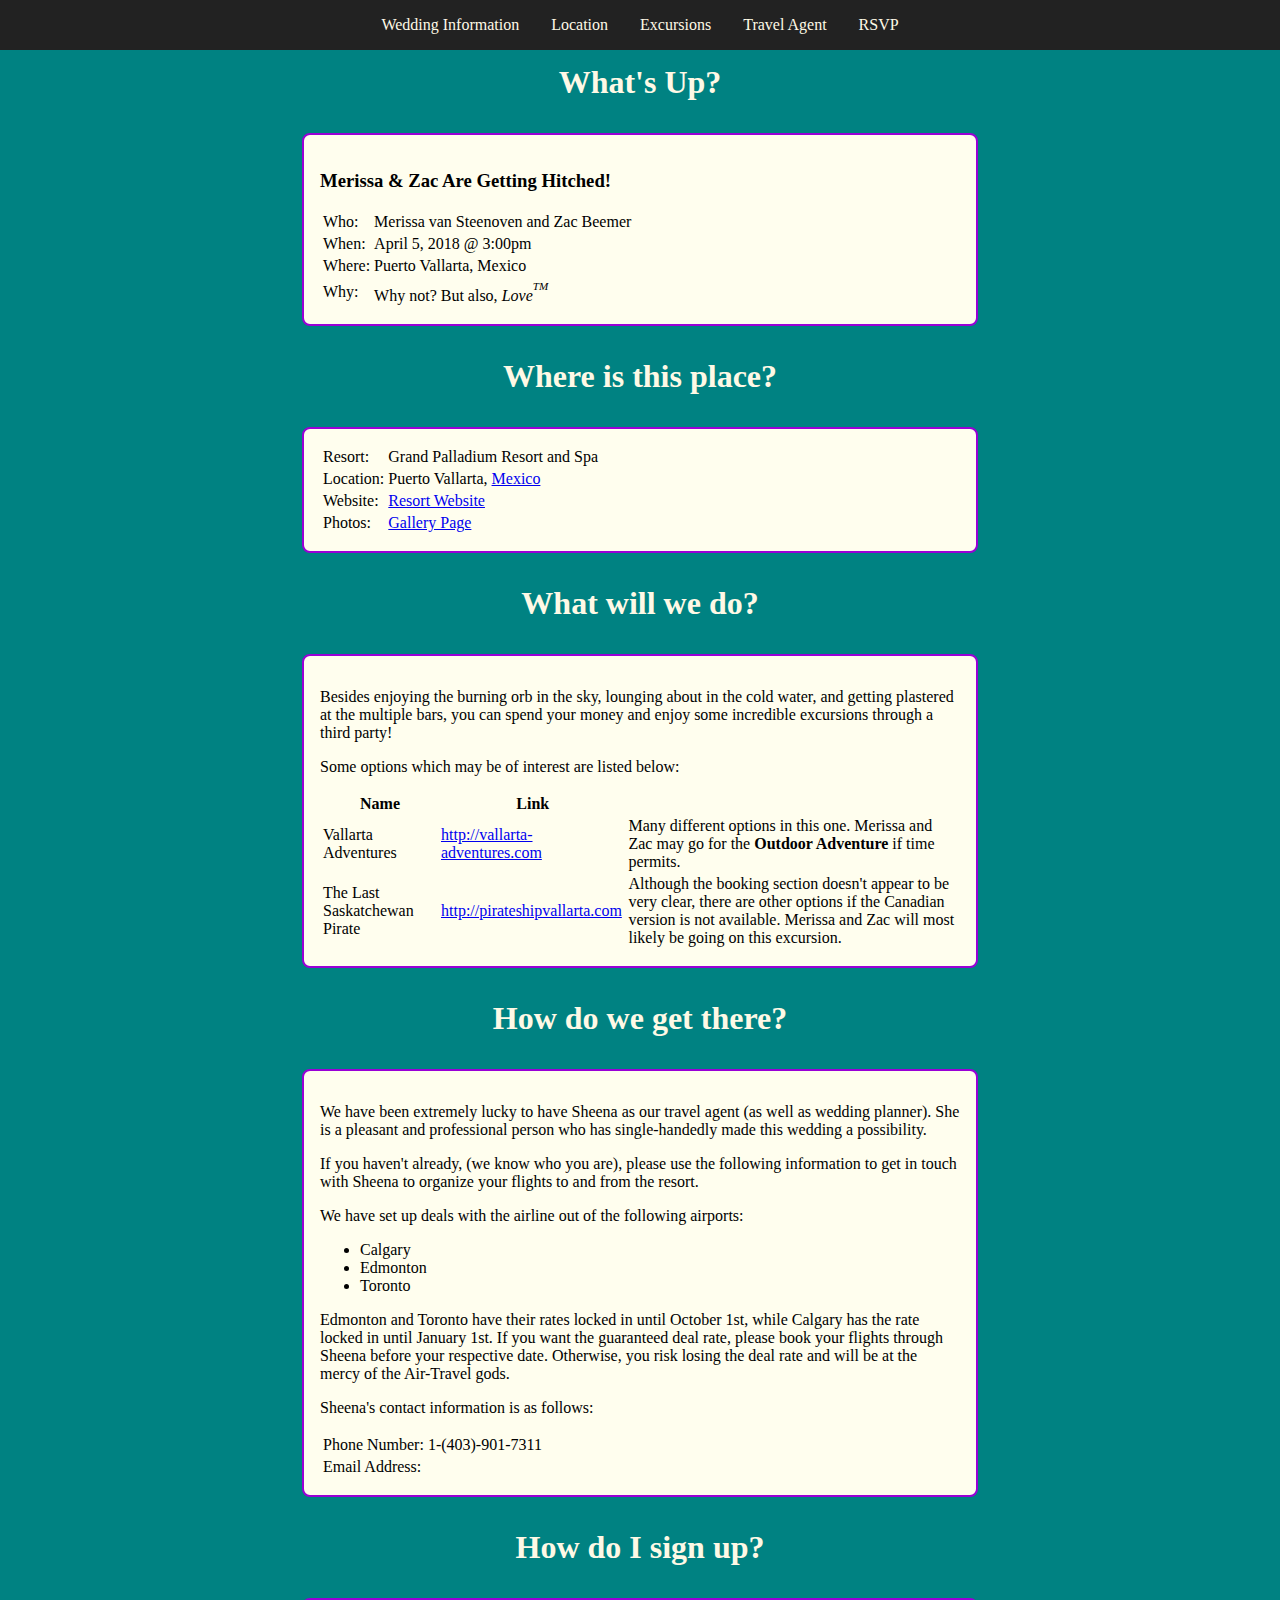
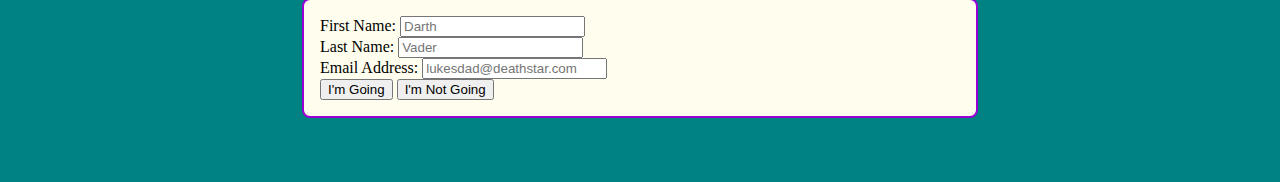
==== html/index.html @ 17cbad7b "Move html into its own folder" ====
<!DOCTYPE html>
<html>
<!-- Colors -->
<!-- Purple: #9900D6 -->
<!-- Teal: #008282 -->
<!-- Cream: #FEF9E6 -->

    <head>
        <title>Beemer Wedding</title>
        <link rel="stylesheet" href="../css/style.css" />
    </head>
    <header>
        <nav id="menu">
            <ul>
                <li><a href="#wedding">Wedding Information</a></li>
                <li><a href="#location">Location</a></li>
                <li><a href="#excursions">Excursions</a></li>
                <li><a href="#travel-agent">Travel Agent</a></li>
                <li><a href="#rsvp">RSVP</a></li>
            </ul>
        </nav>
    </header>
    <body>
        <section id="wedding-section">
            <span class="navbar-padding" id="wedding"></span>
            <h1>What's Up?</h1>

            <div id="wedding-information" class="information">
                <h3>Merissa & Zac Are Getting Hitched!</h3>
                <table>
                    <tr>
                        <td class="info-label">Who:</td>
                        <td>Merissa van Steenoven and Zac Beemer</td>
                    </tr>
                    <tr>
                        <td class="info-label">When:</td>
                        <td>April 5, 2018 @ 3:00pm</td>
                    </tr>
                    <tr>
                        <td class="info-label">Where:</td>
                        <td>Puerto Vallarta, Mexico</td>
                    </tr>
                    <tr>
                        <td class="info-label">Why:</td>
                        <td>Why not? But also, <em>Love<sup><sup>TM</sup></sup></em></td>
                    </tr>
                </table>
            </div>
        </section>
        <section id="location-section">
            <span class="navbar-padding" id="location"></span>
            <h1>Where is this place?</h1>
            <div id="resort-info" class="information">
                <table>
                    <tr>
                        <td class="info-label">Resort:</td>
                        <td>Grand Palladium Resort and Spa</td>
                    </tr>
                    <tr>
                        <td class="info-label">Location:</td>
                        <td>Puerto Vallarta, <a href="https://www.youtube.com/watch?v=QGgGCvuez14">Mexico</a>
                        </td>
                    </tr>
                    <tr>
                        <td class="info-label">Website:</td>
                        <td><a href="https://www.palladiumhotelgroup.com/en/riviera-nayarit/palladium-vallarta-resort-spa/" name="spa-website">Resort Website</a></td>
                    </tr>
                    <tr>
                        <td class="info-label">Photos:</td>
                        <td>
                            <a href="./photos.html" name=gallery-page">Gallery Page</a>
                        </td>
                    </tr>
                </table>
            </div>
        </section>
        <section id="excursions-section">
            <span class="navbar-padding" id="excursions"></span>
            <h1>What will we do?</h1>
            <div id="excursions-info" class="information">
                <p>Besides enjoying the burning orb in the sky, lounging about in the cold water, and getting plastered at the multiple bars,
                you can spend your money and enjoy some incredible excursions through a third party!</p>
                <p>Some options which may be of interest are listed below:</p>
                <table>
                    <tr>
                        <th>Name</th>
                        <th>Link</th>
                        <th></th>
                    </tr>
                    <tr>
                        <td>Vallarta Adventures</td>
                        <td>
                            <a href="http://www.vallarta-adventures.com/tours">http://vallarta-adventures.com</a>
                        </td>
                        <td>Many different options in this one. Merissa and Zac may go for the <b>Outdoor Adventure</b> if time permits.</td>
                    </tr>
                    <tr>
                        <td>The Last Saskatchewan Pirate</td>
                        <td>
                            <a href="http://www.pirateshipvallarta.com/the-last-canadian-pirate-night">http://pirateshipvallarta.com</a>
                        </td>
                        <td>Although the booking section doesn't appear to be very clear, there are other options if the Canadian version
                        is not available. Merissa and Zac will most likely be going on this excursion.</td>
                    </tr>
                </table>
            </div>
        </section>
        <section id="travel-agent-section">
            <span class="navbar-padding" id="travel-agent"></span>
            <h1>How do we get there?</h1>
            <div id="travel-agent-info" class="information">
                <p>
                    We have been extremely lucky to have Sheena as our travel agent (as well as wedding planner).
                    She is a pleasant and professional person who has single-handedly made this wedding a possibility.
                </p>
                <p>
                    If you haven't already, (we know who you are), please use the following information to get in touch with Sheena to
                    organize your flights to and from the resort.
                </p>
                <p>
                    We have set up deals with the airline out of the following airports:
                </p>
                <ul>
                    <li>Calgary</li>
                    <li>Edmonton</li>
                    <li>Toronto</li>
                </ul>
                <p>
                    Edmonton and Toronto have their rates locked in until October 1st, while Calgary has the rate locked in until January 1st.
                    If you want the guaranteed deal rate, please book your flights through Sheena before your respective date. Otherwise,
                    you risk losing the deal rate and will be at the mercy of the Air-Travel gods.
                </p>
                <p>
                    Sheena's contact information is as follows:
                </p>
                <table>
                    <tr>
                        <td>Phone Number:</td>
                        <td>1-(403)-901-7311</td>
                    </tr>
                    <tr>
                        <td>Email Address:</td>
                        <td></td>
                    </tr>
                </table>
            </div>
        </section>
        <section id="rsvp-section">
            <span class="navbar-padding" id="rsvp"></span>
            <h1>How do I sign up?</h1>
            <div id="rsvp-form" class="information">
                <form method="post" action="#wedding">
                    <label id="first-name-label">
                        First Name:
                        <input name="first-name" placeholder="Darth" required/>
                    </label>
                    <br/>
                    <label id="last-name-label">
                        Last Name:
                        <input name="last-name" placeholder="Vader" required/>
                    </label>
                    <br/>
                    <label id="email-address-label">
                        Email Address:
                        <input name="email-address" placeholder="lukesdad@deathstar.com" required/>
                    </label>
                    <br/>
                    <button name="yes-response" value="I'm Going">I'm Going</button>
                    <button name="no-response" value="I'm Not Going">I'm Not Going</button>
                </form>
            </div>
        </section>
    </body>
</html>
---- css/style.css ----
/*
Colors:
    Purple: #9900D6
    Teal: #008282
    Cream: #FEF9E6
*/

body {
    padding-top: 2em;
    background-color: #008282;
    margin: 0;
}

div#wedding_information > table {

}

section#rsvp > form {

}

h1 {
    margin: 1em auto;
    width: 100%;
    text-align: center;
    color: #FEF9E6;
}

nav {
    position: fixed;
    top: 0;
    left: 0;
    background-color: #222222;
    width: 100%;
    text-align: center;
    overflow: hidden;
}

nav > ul {
    display: table;
    list-style-type: none;
    margin: auto;
    padding: 0;
}

nav > ul > li {
    vertical-align: top;
    display: table-cell;
    margin: 0 auto;
}

nav > ul > li > a {
    display: block;
    text-align: center;
    height: 100%;
    padding: 1em;
    margin: auto;
    color: #FEF9E6;
    text-decoration: none;
}

nav > ul > li > a:hover{
    background-color: #FEF9E6;
    color: #222222
}

div.information {
    width: 50vw;
    margin: 0 auto;

    padding: 1em;

    background-color: #FFFEEE;
    border-radius: 0.5em;
    border: 0.15em solid #9900D6;
}

section#rsvp-section {
    padding-bottom: 4em;
}

span.navbar-padding {
    position: relative;
    top: -200px;
}

img {
    max-width: 80vw;
    max-height: 100%;
}

ul#photo-list{
    list-style: none;
    margin: 0 auto;
    text-align: center;
    padding: 0;
}

ul#photo-list > li {
    display: inline-block;
    padding-top: 1em;
    padding-bottom: 1em;
}

div#back{
    position: fixed;
    bottom: 0px;
    background-color: #FFFEEE;
    width: 10%;
    text-align: center;
    /*overflow: hidden;*/
    padding: 0;
}
/*#slider {*/
    /*position: relative;*/
    /*overflow: hidden;*/
    /*margin: 20px auto 0 auto;*/
    /*border-radius: 4px;*/
/*}*/

/*#slider ul {*/
    /*position: relative;*/
    /*margin: 0;*/
    /*padding: 0;*/
    /*height: 200px;*/
    /*list-style: none;*/
/*}*/

/*#slider ul li {*/
    /*position: relative;*/
    /*display: block;*/
    /*float: left;*/
    /*margin: 0;*/
    /*padding: 0;*/
    /*width: 500px;*/
    /*height: 300px;*/
    /*background: #ccc;*/
    /*text-align: center;*/
    /*line-height: 300px;*/
/*}*/
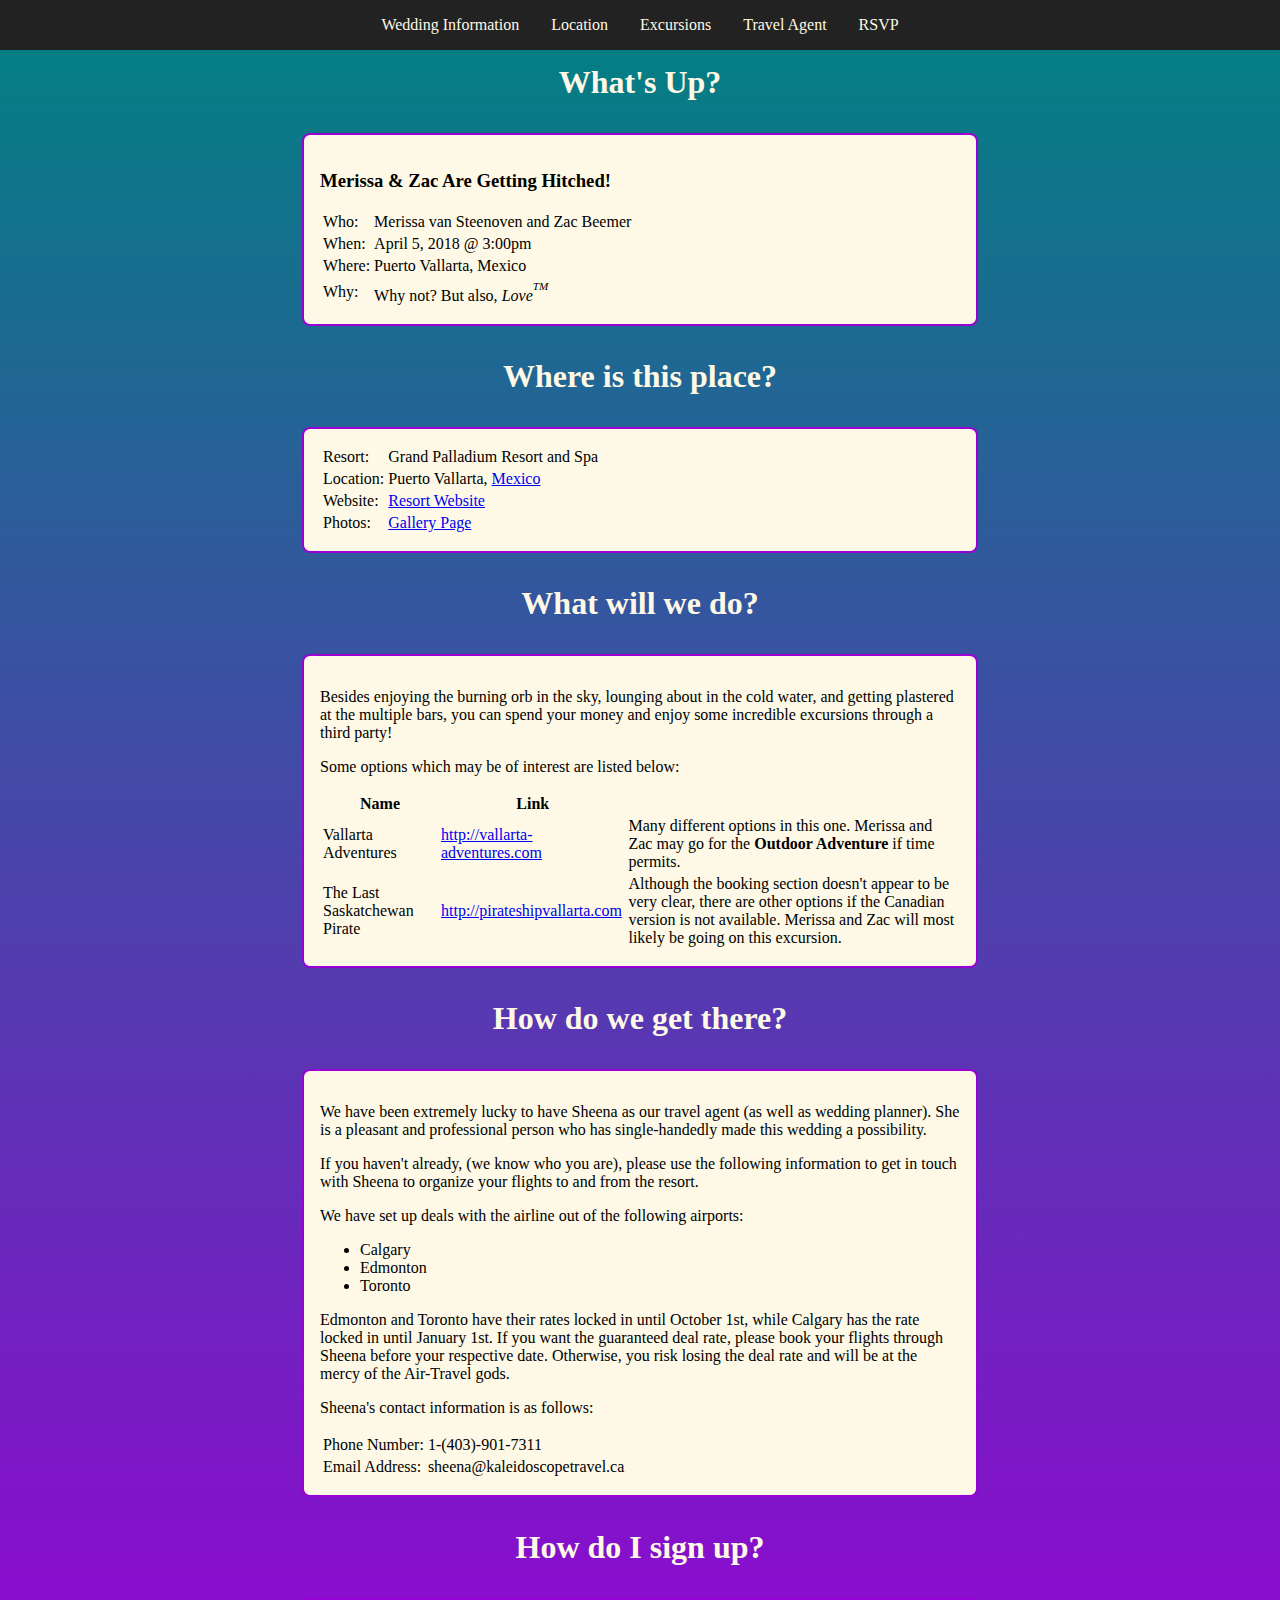
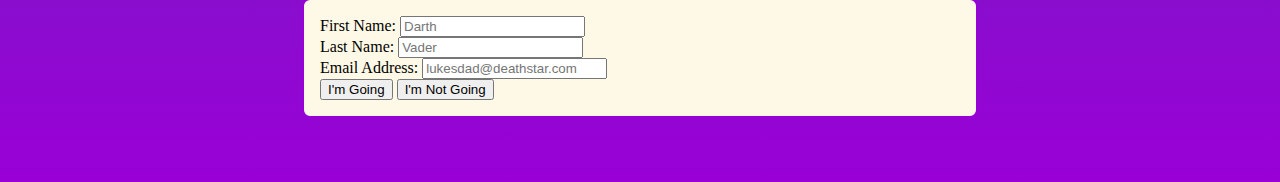
==== commit 99a9e439: "Add travel agent email address" ====
--- a/html/index.html
+++ b/html/index.html
@@ -140,7 +140,7 @@
                     </tr>
                     <tr>
                         <td>Email Address:</td>
-                        <td></td>
+                        <td>sheena@kaleidoscopetravel.ca</td>
                     </tr>
                 </table>
             </div>
--- a/css/style.css
+++ b/css/style.css
@@ -7,7 +7,7 @@
 
 body {
     padding-top: 2em;
-    background-color: #008282;
+    background: #008282 linear-gradient(to bottom, #008282, #9900D6);
     margin: 0;
 }
 
@@ -70,7 +70,7 @@
 
     padding: 1em;
 
-    background-color: #FFFEEE;
+    background-color: #FEF9E6;
     border-radius: 0.5em;
     border: 0.15em solid #9900D6;
 }
@@ -108,33 +108,142 @@
     background-color: #FFFEEE;
     width: 10%;
     text-align: center;
-    /*overflow: hidden;*/
-    padding: 0;
-}
-/*#slider {*/
-    /*position: relative;*/
-    /*overflow: hidden;*/
-    /*margin: 20px auto 0 auto;*/
-    /*border-radius: 4px;*/
-/*}*/
-
-/*#slider ul {*/
-    /*position: relative;*/
-    /*margin: 0;*/
-    /*padding: 0;*/
-    /*height: 200px;*/
-    /*list-style: none;*/
-/*}*/
-
-/*#slider ul li {*/
-    /*position: relative;*/
-    /*display: block;*/
-    /*float: left;*/
-    /*margin: 0;*/
-    /*padding: 0;*/
-    /*width: 500px;*/
-    /*height: 300px;*/
-    /*background: #ccc;*/
-    /*text-align: center;*/
-    /*line-height: 300px;*/
-/*}*/+    padding: 0;
+}
+
+.rsvp-form {
+    max-width: 400px;
+    margin: 50px auto;
+    background: #FEF9E6;
+    border-radius: 2px;
+    padding: 20px;
+    font-family: Georgia, "Times New Roman", Times, serif;
+}
+
+.rsvp-form h1 {
+    display: block;
+    text-align: center;
+    padding: 0;
+    margin: 0px 0px 20px 0px;
+    color: #5C5C5C;
+    font-size: x-large;
+}
+
+.rsvp-form ul {
+    list-style: none;
+    padding: 0;
+    margin: 0;
+}
+
+.rsvp-form li {
+    display: block;
+    padding: 9px;
+    border: 1px solid #505050;
+    margin-bottom: 30px;
+    border-radius: 3px;
+}
+
+.rsvp-form li:last-child {
+    border: none;
+    margin-bottom: 0px;
+    text-align: center;
+}
+
+.rsvp-form li > label {
+    display: block;
+    float: left;
+    margin-top: -19px;
+    background: #FEF9E6;
+    height: 14px;
+    padding: 2px 5px 2px 5px;
+    color: #505050;
+    font-size: 14px;
+    overflow: hidden;
+    font-family: Arial, Helvetica, sans-serif;
+}
+
+.rsvp-form input[type="text"],
+.rsvp-form input[type="date"],
+.rsvp-form input[type="datetime"],
+.rsvp-form input[type="email"],
+.rsvp-form input[type="number"],
+.rsvp-form input[type="search"],
+.rsvp-form input[type="time"],
+.rsvp-form input[type="url"],
+.rsvp-form input[type="password"],
+.rsvp-form textarea,
+.rsvp-form select {
+    box-sizing: border-box;
+    -webkit-box-sizing: border-box;
+    -moz-box-sizing: border-box;
+    width: 100%;
+    display: block;
+    outline: none;
+    border: 1px solid #505050;
+    border-bottom: none;
+    height: 25px;
+    line-height: 25px;
+    font-size: 16px;
+    padding: 1px;
+    font-family: Georgia, "Times New Roman", Times, serif;
+}
+
+.rsvp-form input[type="text"]:focus,
+.rsvp-form input[type="date"]:focus,
+.rsvp-form input[type="datetime"]:focus,
+.rsvp-form input[type="email"]:focus,
+.rsvp-form input[type="number"]:focus,
+.rsvp-form input[type="search"]:focus,
+.rsvp-form input[type="time"]:focus,
+.rsvp-form input[type="url"]:focus,
+.rsvp-form input[type="password"]:focus,
+.rsvp-form textarea:focus,
+.rsvp-form select:focus {
+    border: 1px solid #35dfff;
+    border-bottom: none;
+}
+
+.rsvp-form input[type=checkbox] {
+    box-sizing: border-box;
+    -webkit-box-sizing: border-box;
+    -moz-box-sizing: border-box;
+    width: 100%;
+    display: block;
+    outline: none;
+    border: none;
+    height: 25px;
+    line-height: 25px;
+    font-size: 16px;
+    padding: 0;
+}
+
+.rsvp-form li > span {
+    background: #505050;
+    display: block;
+    padding: 3px;
+    margin: 0 -9px -9px -9px;
+    text-align: center;
+    color: #FEF9E6;
+    font-family: Arial, Helvetica, sans-serif;
+    font-size: 11px;
+}
+
+.rsvp-form textarea {
+    resize: none;
+}
+
+.rsvp-form input[type="submit"],
+.rsvp-form input[type="button"] {
+    background: #2471FF;
+    border: none;
+    padding: 10px 20px 10px 20px;
+    border-bottom: 3px solid #5994FF;
+    border-radius: 3px;
+    color: #D2E2FF;
+}
+
+.rsvp-form input[type="submit"]:hover,
+.rsvp-form input[type="button"]:hover {
+    background: #6B9FFF;
+    color: #fff;
+}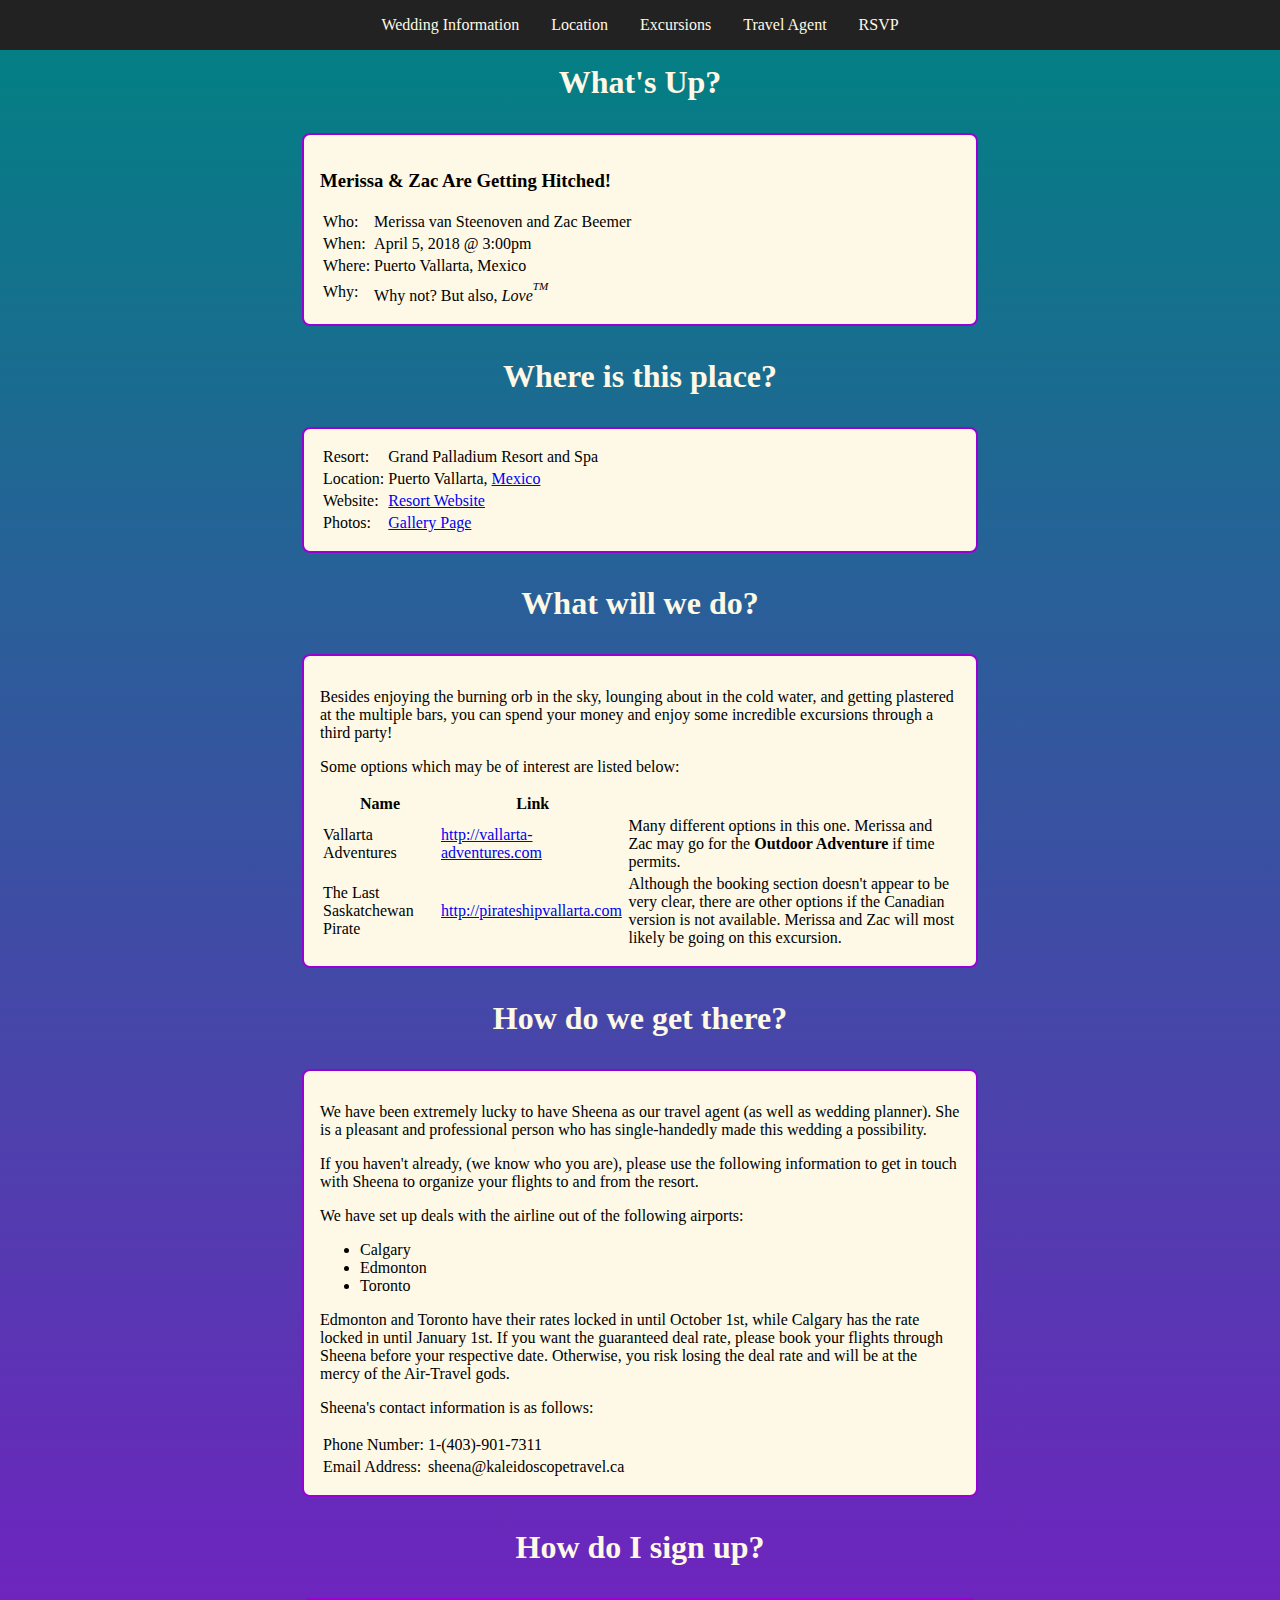
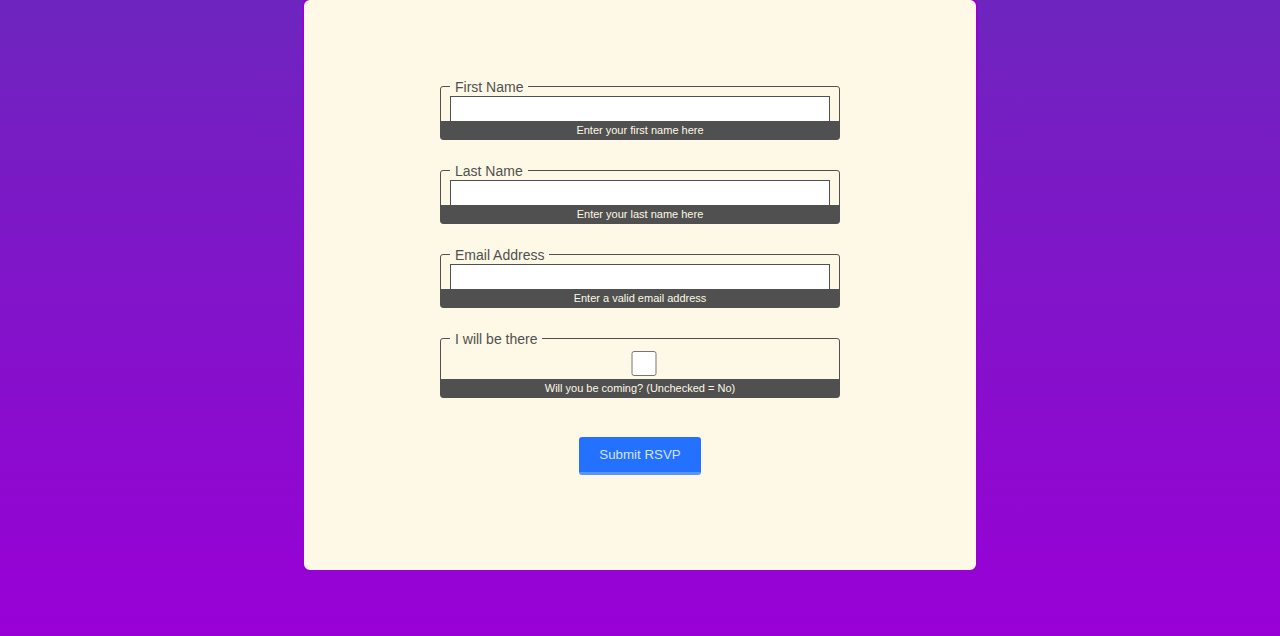
==== commit 0c8b1cbc: "Add rsvp form inputs and labels" ====
--- a/html/index.html
+++ b/html/index.html
@@ -148,25 +148,33 @@
         <section id="rsvp-section">
             <span class="navbar-padding" id="rsvp"></span>
             <h1>How do I sign up?</h1>
-            <div id="rsvp-form" class="information">
-                <form method="post" action="#wedding">
-                    <label id="first-name-label">
-                        First Name:
-                        <input name="first-name" placeholder="Darth" required/>
-                    </label>
-                    <br/>
-                    <label id="last-name-label">
-                        Last Name:
-                        <input name="last-name" placeholder="Vader" required/>
-                    </label>
-                    <br/>
-                    <label id="email-address-label">
-                        Email Address:
-                        <input name="email-address" placeholder="lukesdad@deathstar.com" required/>
-                    </label>
-                    <br/>
-                    <button name="yes-response" value="I'm Going">I'm Going</button>
-                    <button name="no-response" value="I'm Not Going">I'm Not Going</button>
+            <div class="information">
+                <form class="rsvp-form" method="post" action="../actions/submit.php">
+                    <ul>
+                        <li>
+                            <label for="first-name">First Name</label>
+                            <input type="text" id="first-name" maxlength="100"required>
+                            <span>Enter your first name here</span>
+                        </li>
+                        <li>
+                            <label for="last-name">Last Name</label>
+                            <input type="text" id="last-name" maxlength="100"required>
+                            <span>Enter your last name here</span>
+                        </li>
+                        <li>
+                            <label for="email">Email Address</label>
+                            <input type="email" id="email" maxlength="100" required>
+                            <span>Enter a valid email address</span>
+                        </li>
+                        <li>
+                            <label for="coming">I will be there</label>
+                            <input type="checkbox" id="coming">
+                            <span>Will you be coming? (Unchecked = No)</span>
+                        </li>
+                        <li>
+                            <input type="submit" value="Submit RSVP" >
+                        </li>
+                    </ul>
                 </form>
             </div>
         </section>
